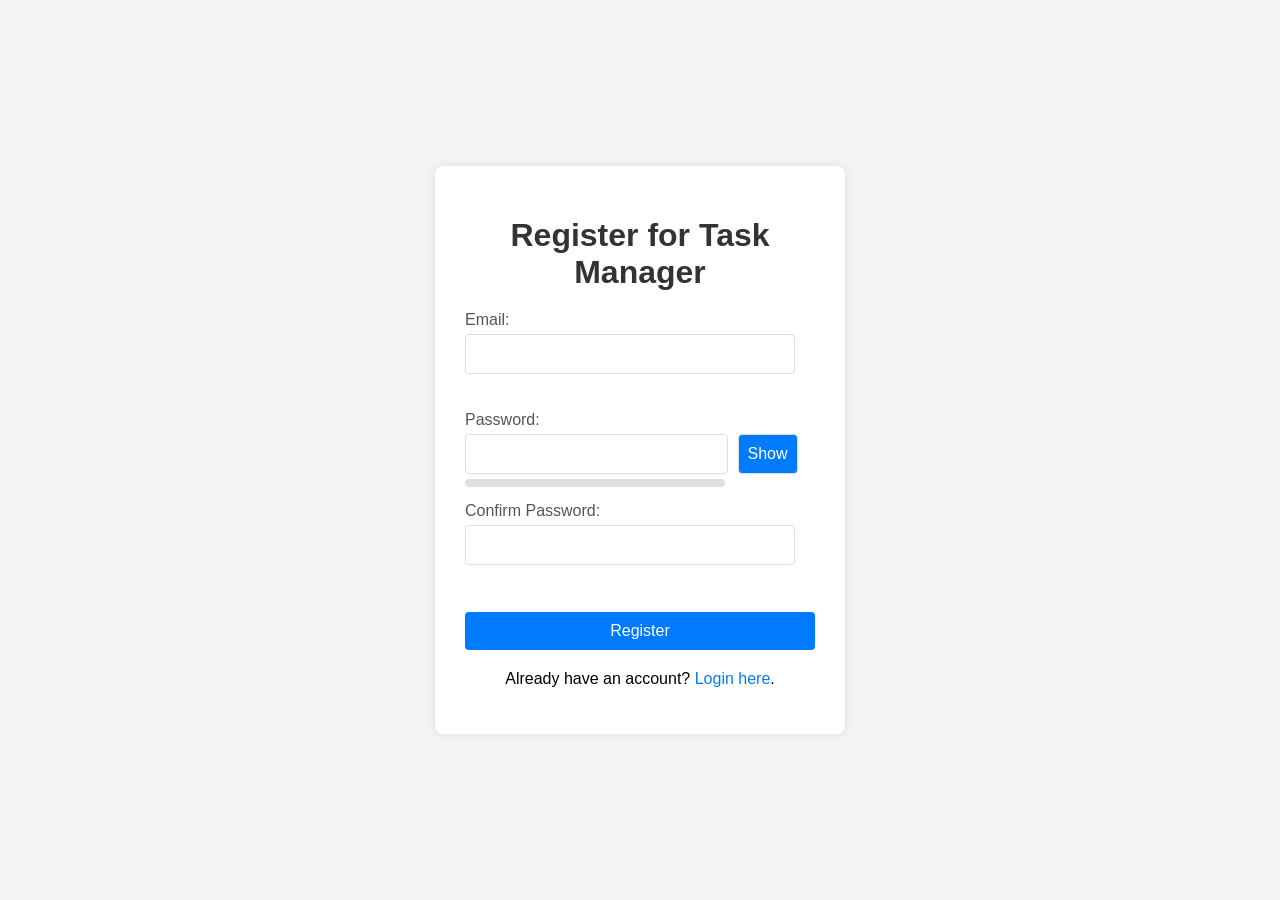
==== index.html @ 162ee237 "first commit" ====
<!-- index.html -->
<!DOCTYPE html>
<html lang="en">
  <head>
    <meta charset="UTF-8" />
    <meta name="viewport" content="width=device-width, initial-scale=1.0" />
    <title>Task Manager - Register</title>
    <link rel="stylesheet" href="styles.css" />
  </head>
  <body>
    <div class="container">
      <h1>Register for Task Manager</h1>
      <form id="registration-form">
        <div class="form-group">
          <label for="email">Email:</label>
          <input type="email" id="email" name="email" required />
          <div class="error-message" id="email-error"></div>
        </div>
        <div class="form-group">
          <label for="password">Password:</label>
          <div class="password-input-container">
            <input type="password" id="password" name="password" required />
            <button type="button" id="toggle-password">Show</button>
          </div>
          <div class="password-strength-indicator"></div>
          <div>
            <div class="strength-meter">
              <div class="strength-bar" id="strength-bar"></div>
            </div>

            <p class="strength-text" id="strength-text"></p>
          </div>
        </div>
        <div class="form-group">
          <label for="confirm-password">Confirm Password:</label>
          <input
            type="password"
            id="confirm-password"
            name="confirmPassword"
            required
          />
          <div class="error-message" id="confirm-password-error"></div>
        </div>
        <button type="submit" id="register-button">Register</button>
        <div class="registration-status" id="registration-status"></div>
      </form>
      <p>Already have an account? <a href="login.html">Login here</a>.</p>
    </div>
    <script src="login.js"></script>
  </body>
</html>
---- styles.css ----
/* style.css */
body {
  font-family: Arial, sans-serif;
  background-color: #f4f4f4;
  display: flex;
  justify-content: center;
  align-items: center;
  min-height: 100vh;
  margin: 0;
}

.container {
  background-color: #fff;
  padding: 30px;
  border-radius: 8px;
  box-shadow: 0 0 10px rgba(0, 0, 0, 0.1);
  width: 350px;
  text-align: center;
}

h1 {
  margin-bottom: 20px;
  color: #333;
}

.form-group {
  margin-bottom: 15px;
  text-align: left;
}

label {
  display: block;
  margin-bottom: 5px;
  color: #555;
}

.password-input-container {
  display: flex;
  align-items: center;
  justify-content: space-between;
  width: 95%;
}

#confirm-password,
input[type="email"] {
  width: calc(100% - 20px); /* Account for padding */
  padding: 10px;
  border: 1px solid #ddd;
  border-radius: 4px;
  box-sizing: border-box; /* Include padding in width */
  font-size: 16px;
}

input[type="text"],
input[type="password"] {
  width: calc(85% - 20px); /* Account for padding */
  padding: 10px;
  border: 1px solid #ddd;
  border-radius: 4px;
  box-sizing: border-box; /* Include padding in width */
  font-size: 16px;
}

#toggle-password {
   width: 60px; /* fits both "Show" and "Hide" */
  height: 40px;
  margin-top: 0;
  padding: 8px;
  color: #ffffff;
  text-align: center;
  border: 1px solid #ddd;
  box-sizing: border-box;
  border-radius: 4px;
  background-color: #007bff;
  cursor: pointer;
  font-size: 16px;
}

#register-button {
  background-color: #007bff;
  color: white;
  padding: 10px 15px;
  border: none;
  border-radius: 4px;
  cursor: pointer;
  font-size: 16px;
  width: 100%;
  margin-top: 10px;
}

button:hover {
  background-color: #0056b3;
}

.error-message {
  color: #dc3545;
  font-size: 0.9em;
  margin-top: 5px;
  height: 1.2em; /* Reserve space to prevent layout shift */
}

.registration-status {
  margin-top: 20px;
  font-weight: bold;
}

.registration-status.success {
  color: #28a745;
}

.registration-status.error {
  color: #dc3545;
}

a {
  color: #007bff;
  text-decoration: none;
}

a:hover {
  text-decoration: underline;
}

.strength-meter {
  margin-top: 5px;
  width: calc(80% - 20px);
  height: 8px;
  background: #e0e0e0;
  border-radius: 4px;
  overflow: hidden;
}

.strength-bar {
  height: 100%;
  width: 0%;
  transition: width 0.3s ease, background-color 0.3s ease;
}

.strength-text {
  margin-top: 8px;
  font-size: 14px;
}
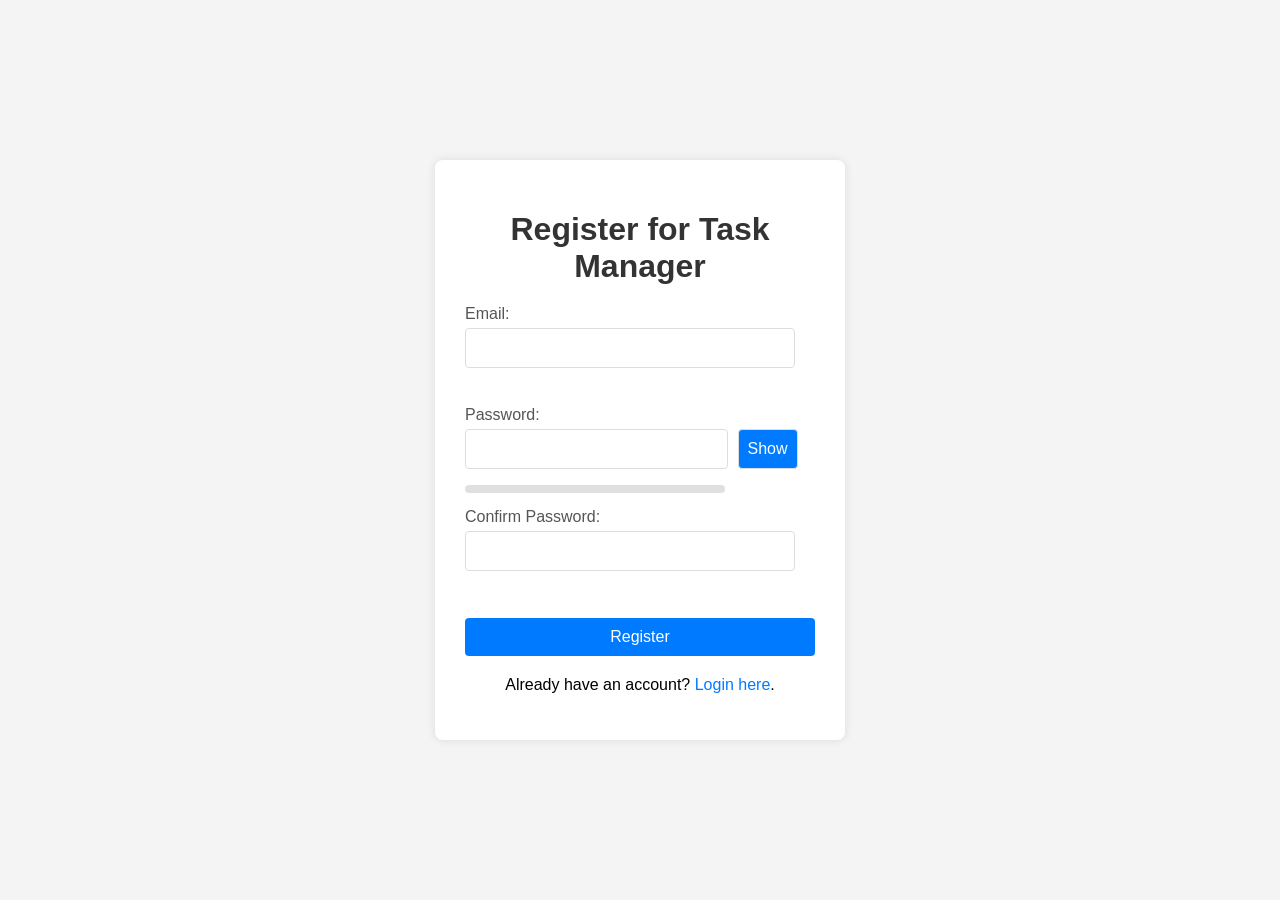
==== commit 3e8efd3f: "Updated Login and Registeration Functions" ====
--- a/index.html
+++ b/index.html
@@ -22,6 +22,7 @@
             <input type="password" id="password" name="password" required />
             <button type="button" id="toggle-password">Show</button>
           </div>
+          <p id="password-error"></p>
           <div class="password-strength-indicator"></div>
           <div>
             <div class="strength-meter">
@@ -46,6 +47,6 @@
       </form>
       <p>Already have an account? <a href="login.html">Login here</a>.</p>
     </div>
-    <script src="login.js"></script>
+    <script src="register.js"></script>
   </body>
 </html>
--- a/styles.css
+++ b/styles.css
@@ -16,6 +16,10 @@
   box-shadow: 0 0 10px rgba(0, 0, 0, 0.1);
   width: 350px;
   text-align: center;
+}
+
+#registration-status.loading {
+    color: blue;
 }
 
 h1 {
@@ -88,6 +92,18 @@
   margin-top: 10px;
 }
 
+#login-button {
+  background-color: #007bff;
+  color: white;
+  padding: 10px 15px;
+  border: none;
+  border-radius: 4px;
+  cursor: pointer;
+  font-size: 16px;
+  width: 100%;
+  margin-top: 10px;
+}
+
 button:hover {
   background-color: #0056b3;
 }
